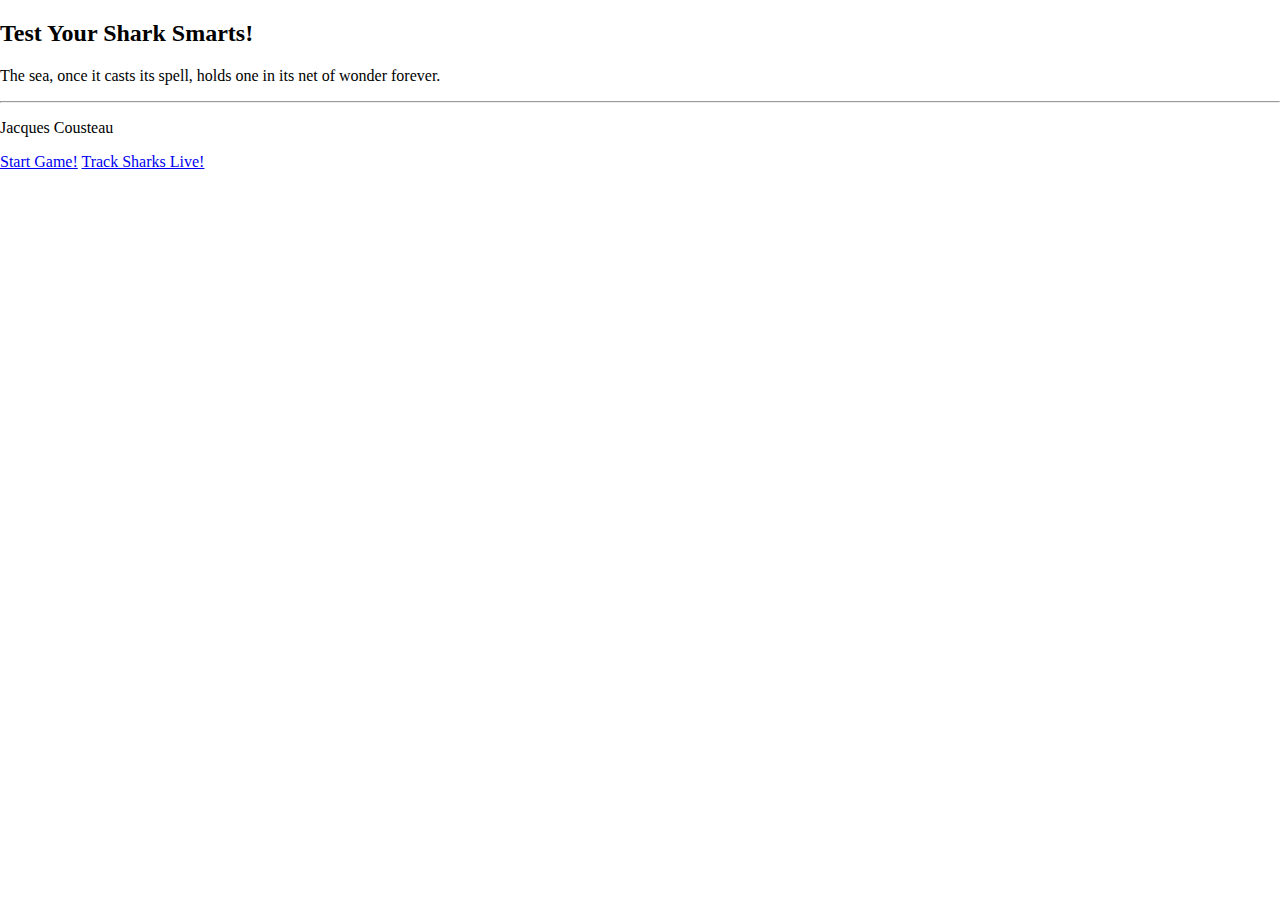
==== index.html @ df517a47 "jquery function for replace html added , $ not defined.." ====
<!doctype html>
<html lang="en">
  <head>
    <!-- Required meta tags -->
    <meta charset="utf-8">
    <meta name="viewport" content="width=device-width, initial-scale=1, shrink-to-fit=no">

    <!-- Bootstrap CSS -->
    <link rel="stylesheet" href="https://stackpath.bootstrapcdn.com/bootstrap/4.1.1/css/bootstrap.min.css" integrity="sha384-WskhaSGFgHYWDcbwN70/dfYBj47jz9qbsMId/iRN3ewGhXQFZCSftd1LZCfmhktB" crossorigin="anonymous">
    <link rel="stylesheet" type="text/css" media="screen" href="assets/css/style.css">
    <link href="https://fonts.googleapis.com/css?family=PT+Sans" rel="stylesheet">
    <script src='assets/javascript/app.js'></script> 
    <script src="https://code.jquery.com/jquery-3.3.1.slim.min.js" integrity="sha384-q8i/X+965DzO0rT7abK41JStQIAqVgRVzpbzo5smXKp4YfRvH+8abtTE1Pi6jizo" crossorigin="anonymous"></script>
    <script src="https://cdnjs.cloudflare.com/ajax/libs/popper.js/1.14.3/umd/popper.min.js" integrity="sha384-ZMP7rVo3mIykV+2+9J3UJ46jBk0WLaUAdn689aCwoqbBJiSnjAK/l8WvCWPIPm49" crossorigin="anonymous"></script>
    <script src="https://stackpath.bootstrapcdn.com/bootstrap/4.1.1/js/bootstrap.min.js" integrity="sha384-smHYKdLADwkXOn1EmN1qk/HfnUcbVRZyYmZ4qpPea6sjB/pTJ0euyQp0Mk8ck+5T" crossorigin="anonymous"></script>
    <title>Shark Trivia</title>
  </head>
  <body>
    <div class= "bg">
      <div class= "container-fluid">
          
          <div class= "row justify-content-center">
            <div class= "col-xl-8 pt-5">
                          <div class="jumbotron bg-info" id="mainText">
                            <h2 class="display-4 text-white text-center">Test Your Shark Smarts!</h2>
                            <p class="lead bg-info text-white text-center">The sea, once it casts its spell, holds one in its net of wonder forever.</p>
                            <hr class="my-4 bg-info text-white">
                            <p class="text-white text-right">Jacques Cousteau</p>
                            <a class="btn btn-primary btn-lg" id="startButton" href="#" role="button">Start Game!</a>
                            <a class="btn btn-primary btn-lg" href="http://www.ocearch.org/tracker/mobile/" target="_blank" role="button">Track Sharks Live!</a>
                          </div>
                    
            </div>

          </div>
            



      </div>
    

    <!-- Optional JavaScript -->
    <!-- jQuery first, then Popper.js, then Bootstrap JS -->
    
    
  </div>
</body>
</html>
---- assets/css/style.css ----
body, html {
    height: 100%;
    margin: 0;
}


.bg {
    background-image:  url(""); 
    z-index: -1;
    height: 100%; 
    background-position: center;
    background-repeat: no-repeat;
    background-size: cover;  
}
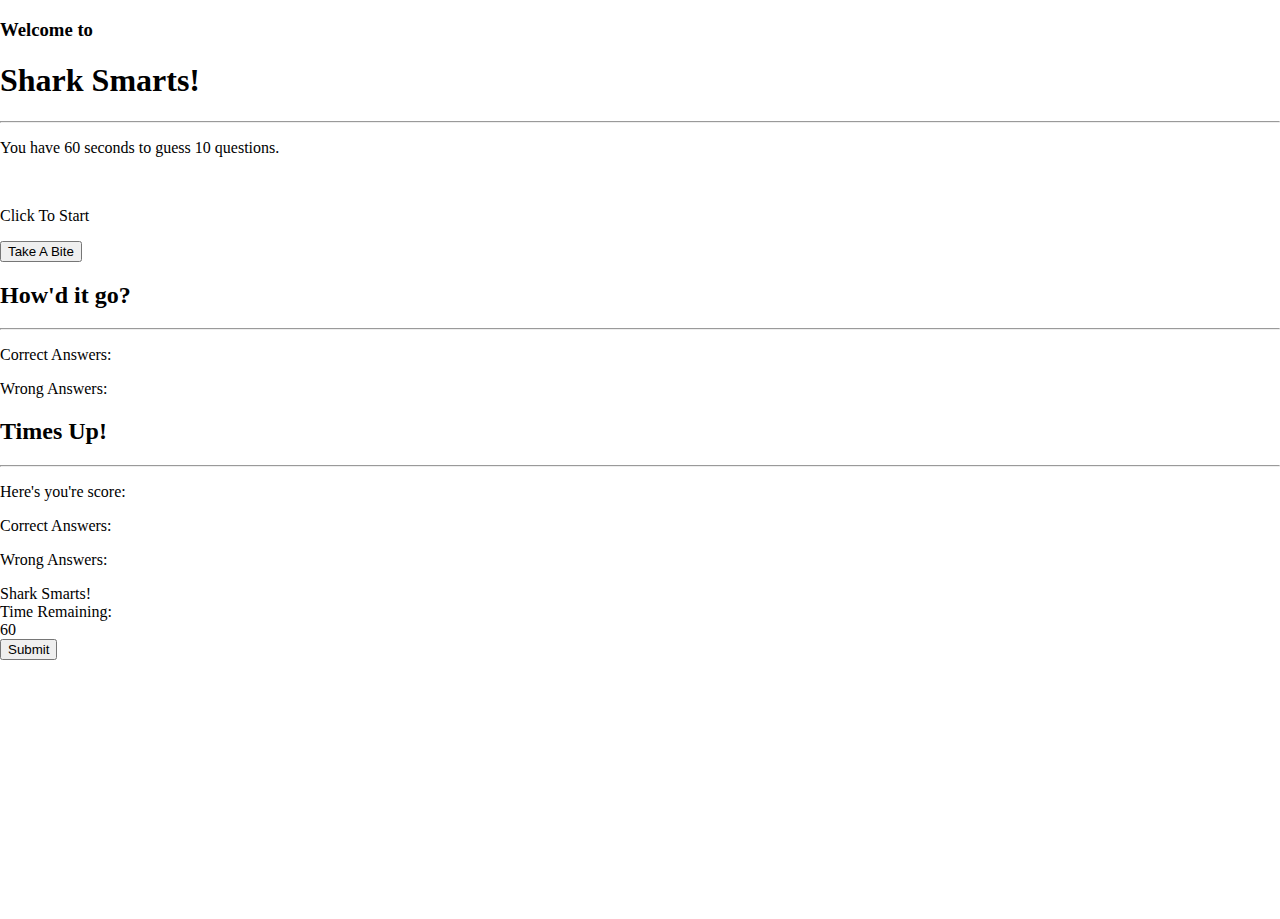
==== commit ff9959c3: "hard code question divs in html, dynamically was not working" ====
--- a/index.html
+++ b/index.html
@@ -9,41 +9,77 @@
     <link rel="stylesheet" href="https://stackpath.bootstrapcdn.com/bootstrap/4.1.1/css/bootstrap.min.css" integrity="sha384-WskhaSGFgHYWDcbwN70/dfYBj47jz9qbsMId/iRN3ewGhXQFZCSftd1LZCfmhktB" crossorigin="anonymous">
     <link rel="stylesheet" type="text/css" media="screen" href="assets/css/style.css">
     <link href="https://fonts.googleapis.com/css?family=PT+Sans" rel="stylesheet">
-    <script src='assets/javascript/app.js'></script> 
-    <script src="https://code.jquery.com/jquery-3.3.1.slim.min.js" integrity="sha384-q8i/X+965DzO0rT7abK41JStQIAqVgRVzpbzo5smXKp4YfRvH+8abtTE1Pi6jizo" crossorigin="anonymous"></script>
-    <script src="https://cdnjs.cloudflare.com/ajax/libs/popper.js/1.14.3/umd/popper.min.js" integrity="sha384-ZMP7rVo3mIykV+2+9J3UJ46jBk0WLaUAdn689aCwoqbBJiSnjAK/l8WvCWPIPm49" crossorigin="anonymous"></script>
-    <script src="https://stackpath.bootstrapcdn.com/bootstrap/4.1.1/js/bootstrap.min.js" integrity="sha384-smHYKdLADwkXOn1EmN1qk/HfnUcbVRZyYmZ4qpPea6sjB/pTJ0euyQp0Mk8ck+5T" crossorigin="anonymous"></script>
+   
+    
     <title>Shark Trivia</title>
   </head>
-  <body>
-    <div class= "bg">
-      <div class= "container-fluid">
-          
-          <div class= "row justify-content-center">
-            <div class= "col-xl-8 pt-5">
-                          <div class="jumbotron bg-info" id="mainText">
-                            <h2 class="display-4 text-white text-center">Test Your Shark Smarts!</h2>
-                            <p class="lead bg-info text-white text-center">The sea, once it casts its spell, holds one in its net of wonder forever.</p>
-                            <hr class="my-4 bg-info text-white">
-                            <p class="text-white text-right">Jacques Cousteau</p>
-                            <a class="btn btn-primary btn-lg" id="startButton" href="#" role="button">Start Game!</a>
-                            <a class="btn btn-primary btn-lg" href="http://www.ocearch.org/tracker/mobile/" target="_blank" role="button">Track Sharks Live!</a>
-                          </div>
-                    
-            </div>
+  <body class= "bg">
+    <div id="splashscreen">
+        <div class="splashBox">
+            <h3>Welcome to</h3>
+            <h1>Shark Smarts!</h1>
+            <hr />
+            <p>You have 60 seconds to guess 10 questions.</p>
+            <br />
+            <p>Click To Start</p>
+            <button type="button" id="startButton" class="btn btn-primary black-background white">Take A Bite</button>
+        </div>
+    </div>
 
-          </div>
-            
+    <div id="answerScreen">
+        <div class="splashBox2">
+            <h2>How'd it go?</h2>
+            <hr />
+            <p id="correctScreen">Correct Answers: </p>
+            <p id="wrongScreen">Wrong Answers: </p>
+        </div>
+    </div>
 
 
+    <div id="timesUp">
+        <div class="wrongBox">
+            <h2 class="up">Times Up!</h2>
+            <hr />
+            <p>Here's you're score:</p>
+            <p id="correctTimesUp">Correct Answers: </p>
+            <p id="wrongTimesUp">Wrong Answers: </p>
+        </div>
+    </div>
 
-      </div>
+    <div class="container">
+        <header>Shark Smarts!</header>
+        <div class="row timeRemain">Time Remaining:
+            <div id="time-remain">60</div>
+        </div>
+
+        <div class="questions">
+            <div class= "whaleShark"></div>
+            <div class= "speciesnum"></div>
+            <div class= "detectBlood"></div>
+            <div class= "skeletonMake"></div>
+            <div class= "speedSwim"></div>
+            <div class= "attackSpeed"></div>
+            <div class= "surviveFresh"></div>
+            <div class= "sharkDogs"></div>
+            <div class= "teethLoss"></div>
+            <div class= "millionYears"></div>
+
+            <button type="button" class="btn btn-primary black-background white" id="sub-but">Submit</button>
+            <!-- end equestions-->
+        </div>
+
+        <!-- Main Container-->
+    </div>
     
 
-    <!-- Optional JavaScript -->
-    <!-- jQuery first, then Popper.js, then Bootstrap JS -->
     
     
-  </div>
+  
 </body>
+<script
+src="https://code.jquery.com/jquery-3.3.1.js"
+integrity="sha256-2Kok7MbOyxpgUVvAk/HJ2jigOSYS2auK4Pfzbm7uH60="
+crossorigin="anonymous"></script>
+<script src='assets/javascript/app.js'></script>
+
 </html>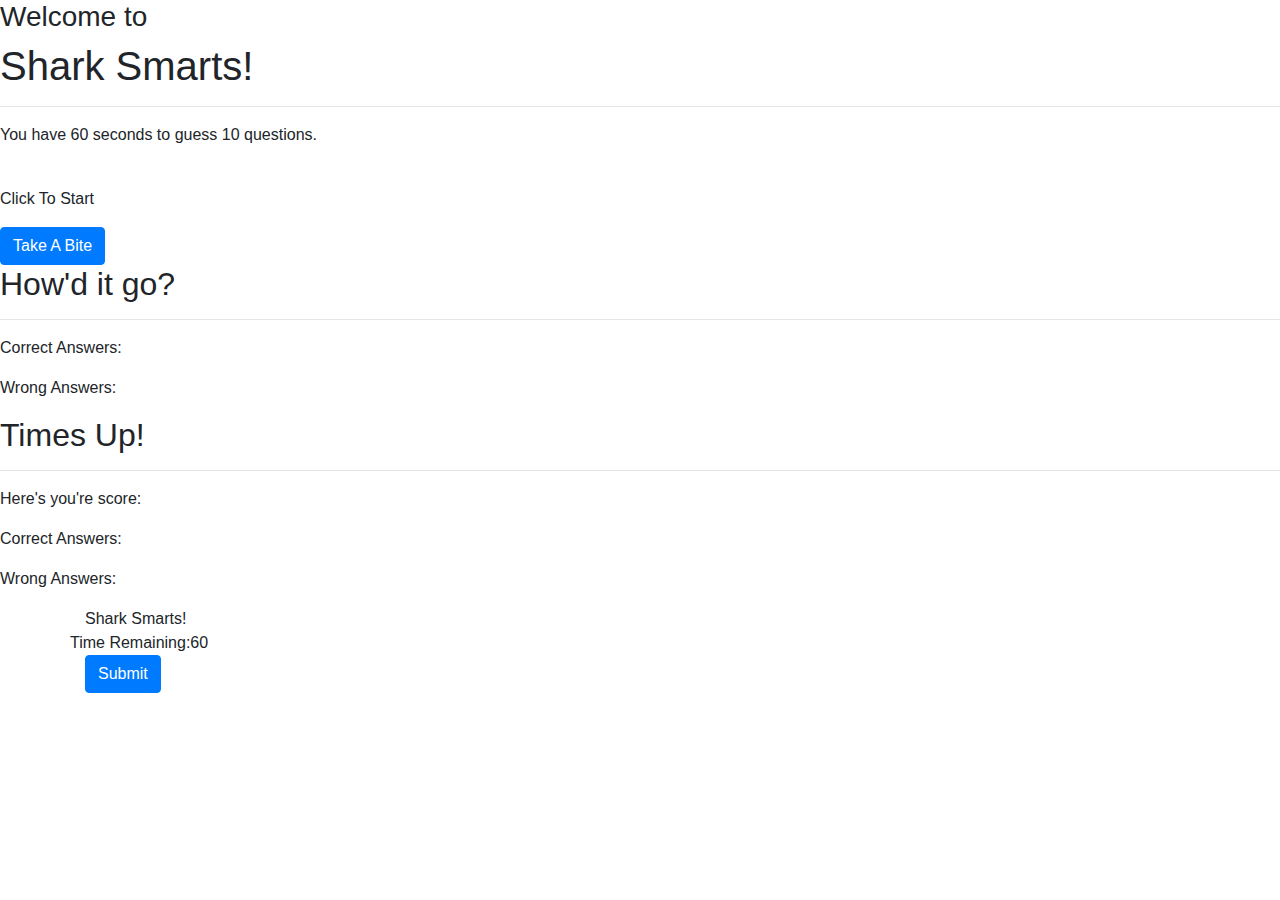
==== commit 721d6f97: "still not wokring" ====
--- a/index.html
+++ b/index.html
@@ -6,7 +6,7 @@
     <meta name="viewport" content="width=device-width, initial-scale=1, shrink-to-fit=no">
 
     <!-- Bootstrap CSS -->
-    <link rel="stylesheet" href="https://stackpath.bootstrapcdn.com/bootstrap/4.1.1/css/bootstrap.min.css" integrity="sha384-WskhaSGFgHYWDcbwN70/dfYBj47jz9qbsMId/iRN3ewGhXQFZCSftd1LZCfmhktB" crossorigin="anonymous">
+    <link rel="stylesheet" type="text/css" href="https://stackpath.bootstrapcdn.com/bootstrap/4.1.1/css/bootstrap.min.css">
     <link rel="stylesheet" type="text/css" media="screen" href="assets/css/style.css">
     <link href="https://fonts.googleapis.com/css?family=PT+Sans" rel="stylesheet">
    
@@ -53,16 +53,7 @@
         </div>
 
         <div class="questions">
-            <div class= "whaleShark"></div>
-            <div class= "speciesnum"></div>
-            <div class= "detectBlood"></div>
-            <div class= "skeletonMake"></div>
-            <div class= "speedSwim"></div>
-            <div class= "attackSpeed"></div>
-            <div class= "surviveFresh"></div>
-            <div class= "sharkDogs"></div>
-            <div class= "teethLoss"></div>
-            <div class= "millionYears"></div>
+            
 
             <button type="button" class="btn btn-primary black-background white" id="sub-but">Submit</button>
             <!-- end equestions-->
@@ -71,15 +62,13 @@
         <!-- Main Container-->
     </div>
     
-
+    <script src="https://ajax.googleapis.com/ajax/libs/jquery/3.3.1/jquery.min.js"></script>
+    <script src="assets/javascript/app.js"></script>
+    <script src="https://cdnjs.cloudflare.com/ajax/libs/twitter-bootstrap/3.3.7/js/bootstrap.min.js"></script>
     
     
   
 </body>
-<script
-src="https://code.jquery.com/jquery-3.3.1.js"
-integrity="sha256-2Kok7MbOyxpgUVvAk/HJ2jigOSYS2auK4Pfzbm7uH60="
-crossorigin="anonymous"></script>
-<script src='assets/javascript/app.js'></script>
+
 
 </html>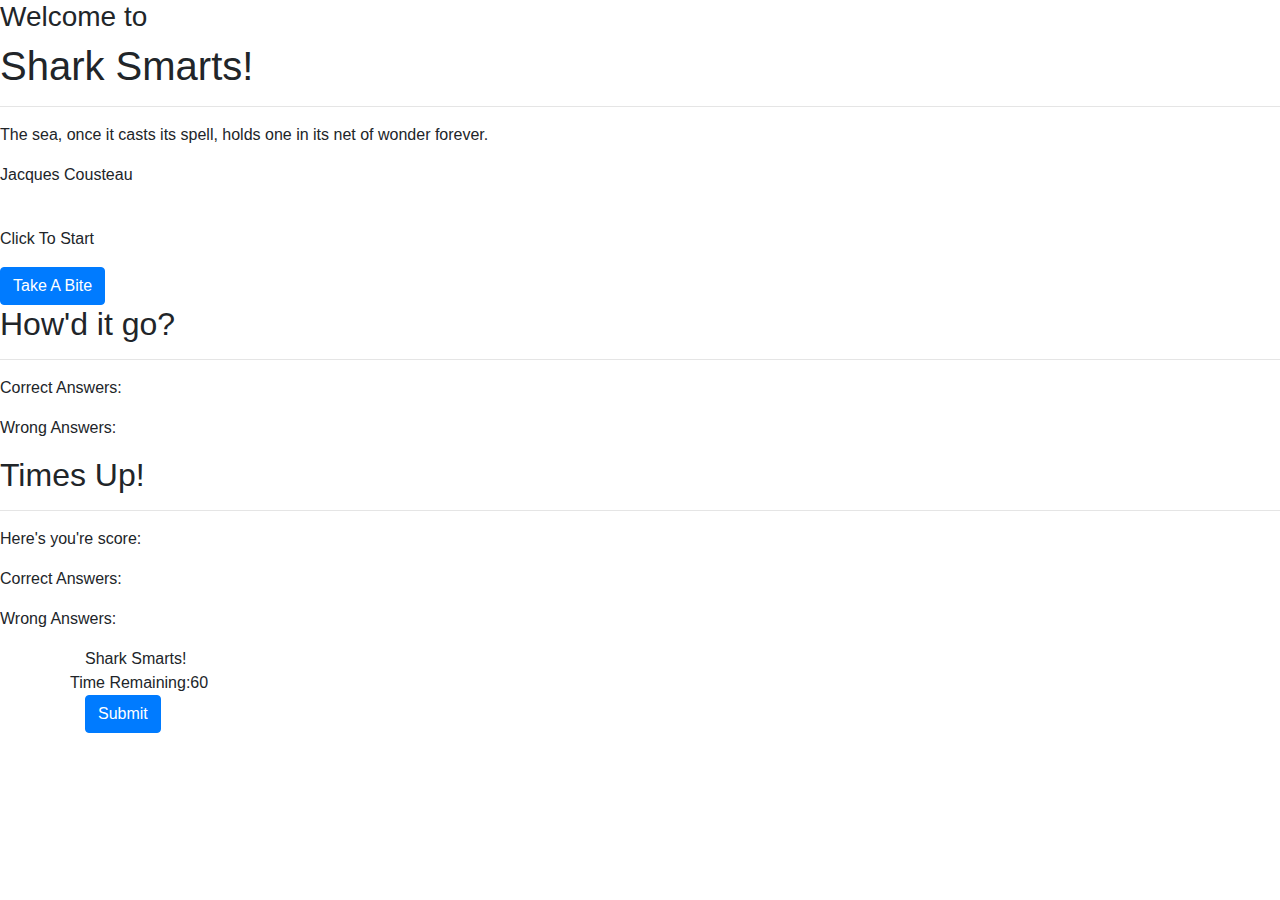
==== commit 8df42383: "added quote to splashpage" ====
--- a/index.html
+++ b/index.html
@@ -19,7 +19,9 @@
             <h3>Welcome to</h3>
             <h1>Shark Smarts!</h1>
             <hr />
-            <p>You have 60 seconds to guess 10 questions.</p>
+            
+            <p>The sea, once it casts its spell, holds one in its net of wonder forever.</p>
+            <p>Jacques Cousteau</p>
             <br />
             <p>Click To Start</p>
             <button type="button" id="startButton" class="btn btn-primary black-background white">Take A Bite</button>
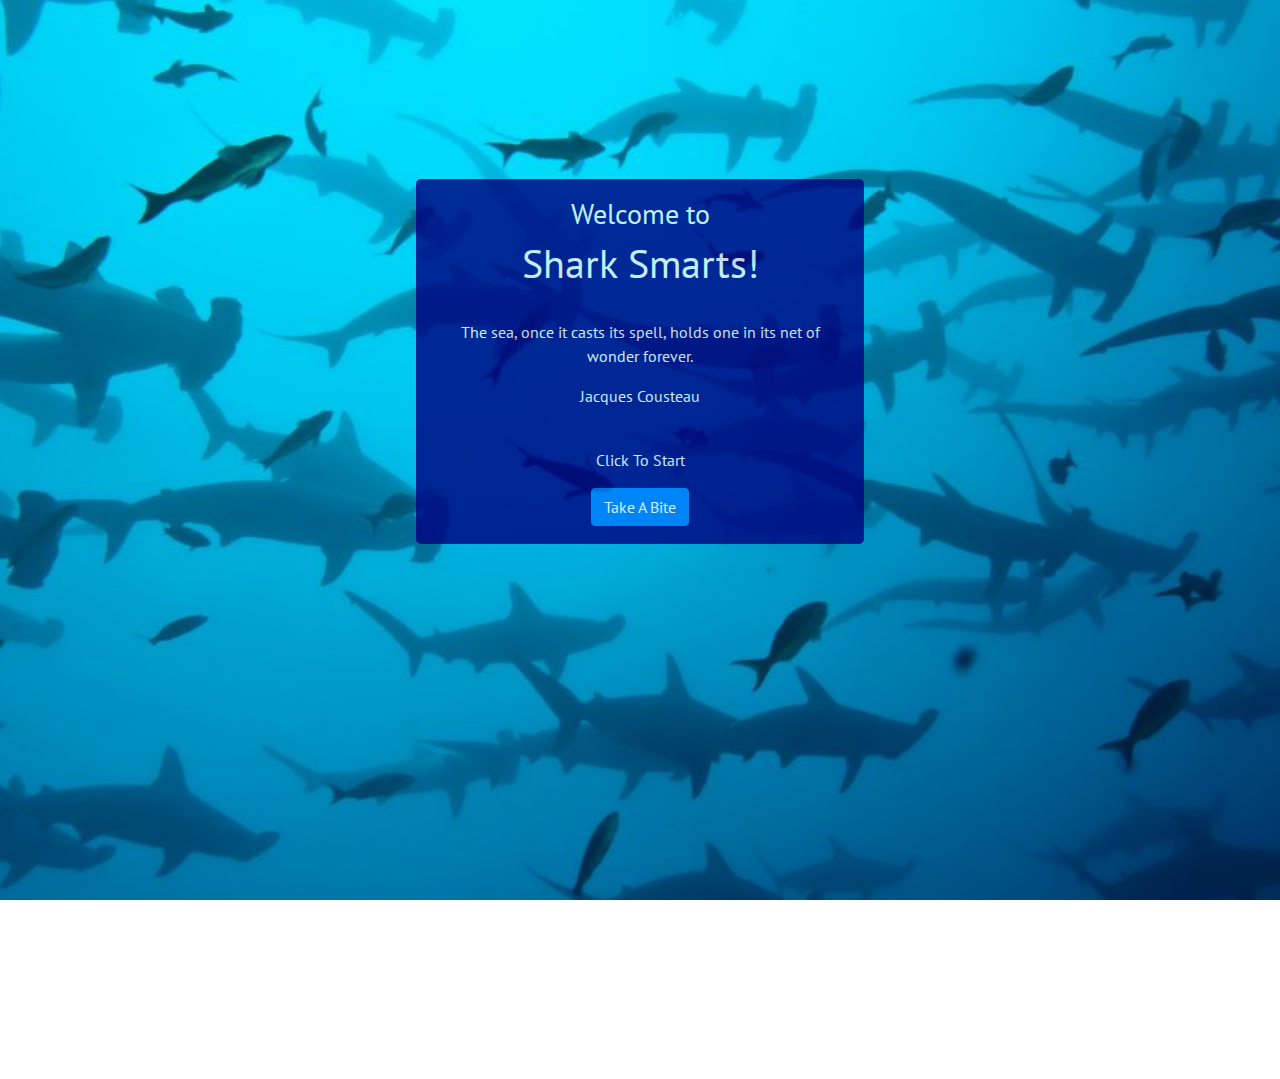
==== commit ef0d602a: "counter is now centered" ====
--- a/index.html
+++ b/index.html
@@ -50,7 +50,7 @@
 
     <div class="container">
         <header>Shark Smarts!</header>
-        <div class="row timeRemain">Time Remaining:
+        <div class="timeRemain">Time Remaining:
             <div id="time-remain">60</div>
         </div>
 
--- a/assets/css/style.css
+++ b/assets/css/style.css
@@ -1,14 +1,113 @@
 body, html {
     height: 100%;
     margin: 0;
+    font-family: 'PT Sans', sans-serif;
 }
 
 
 .bg {
-    background-image:  url(""); 
+    background-image:  url("../images/Group-Nine-Shark-Week.jpg"); 
     z-index: -1;
     height: 100%; 
     background-position: center;
     background-repeat: no-repeat;
     background-size: cover;  
+}
+
+#timesUp {
+    display: none;
+    background-color: navy;
+    
+    opacity: 0.8;
+    border-style: solid;
+    border: 1px;
+    color: aliceblue;
+    width: 40%;
+    margin: 0 auto;
+    padding: 2%;
+    margin-top: 15%;
+    font-size: 21px;
+}
+.timeRemain{
+    text-align: center;
+}
+ #time-remain {
+    font-size: 60px;
+    text-align: center;
+    margin: auto;
+    align-self: center;
+    
+    
+}
+.wrongBox{
+    margin: 0 auto;
+    text-align: center;
+    padding: 4%;
+}
+.container{
+    height: 90%;
+    background-color: navy;
+    opacity: 0.5;
+    
+    
+    color: aliceblue;
+    display: none;
+    margin-bottom: 5%;
+    padding-bottom: 2%;
+    
+    border-radius: 5px;
+    padding-left: 10px;
+    padding-right: 10px;
+    
+}
+header {
+    font-size: 60px;
+    color: aliceblue;
+    margin-top: 2%;
+    text-align: center;
+}
+#answerScreen{
+    display: none;
+    background-color: navy;
+    opacity: 0.8;
+    border-style: solid;
+    border: 1px;
+    color: aliceblue;
+    width: 40%;
+    margin: 0 auto;
+    padding: 2%;
+    margin-top: 15%;
+    font-size: 21px;
+}
+.splashBox2 {
+    margin: 0 auto;
+    text-align: center;
+    padding: 4%;
+}
+
+#splashscreen{
+    background-color: navy;
+    opacity: 0.8;
+    border-style: solid;
+    border: 1px;
+    color: aliceblue;
+    width: 35%;
+    margin: 0 auto;
+    border-radius: 5px;
+    
+}
+.splashBox {
+    margin: 0 auto;
+    text-align: center;
+    padding: 4%;
+    margin-top: 40%;
+}
+
+.questions {
+    font-size: 25px;
+}
+
+.ques,
+label {
+    padding: 1%;
 }